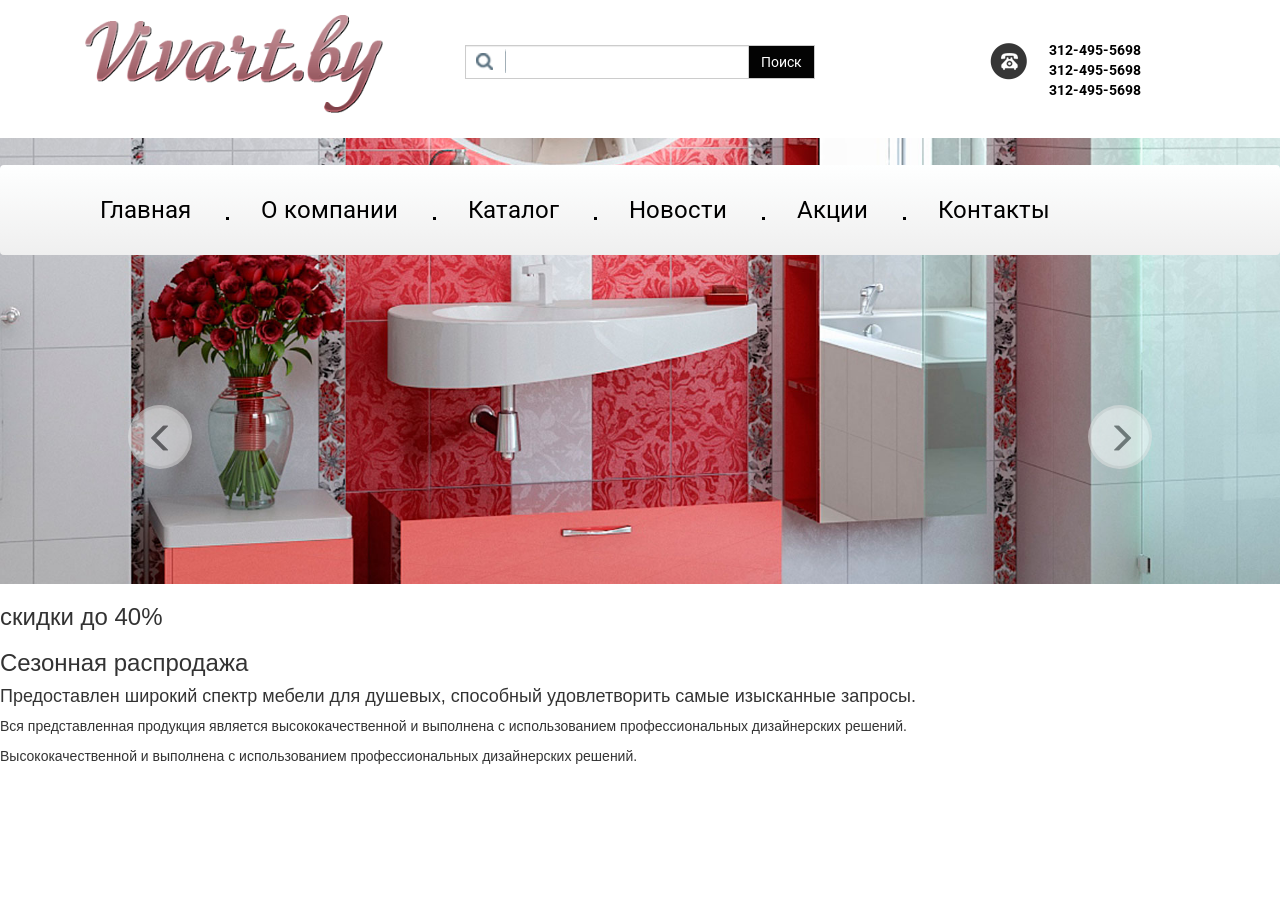
==== index.html @ ce6cdc4a "add class description" ====
<!DOCTYPE html>
<html>
<head>
    <meta charset="utf-8">
    <meta http-equiv="X-UA-Compatible" content="IE=edge,chrome=1"/>
    <meta name="viewport" content="width=device-width, minimum-scale=1.0, maximum-scale=1.0, user-scalable=no"/>
    <title>Главная</title>

    <link rel="stylesheet" href="css/style.css"/>

    <!-- Bootstrap -->
    <link href="node_modules/bootstrap/dist/css/bootstrap.min.css" rel="stylesheet"/>
</head>
<body>
                            <!-- =======start header========= -->
    <header class="container">
        <div class="logo col-lg-4 col-md-4 col-sm-4">
            <img src="img/logo.png" alt="logo">
        </div>
        <div class="search col-lg-4 col-md-4 col-sm-4">
            <div class="input-group">
                <input type="text" class="form-control" placeholder="">
                  <span class="input-group-btn">
                    <button class="btn btn-default" type="button">Поиск</button>
                  </span>
            </div><!-- /input-group -->
        </div>
        <div class="row col-lg-4 col-md-4 col-sm-4 col-xs-12 tel_block">
            <div class="tel_img col-lg-7 col-md-6 col-sm-5 col-xs-2"></div>
            <div class="tel_number col-lg-5 col-md-6 col-sm-7 col-xs-10">
                <a href="tel:+312-495-5698">312-495-5698</a>
                <a href="tel:+312-495-5698">312-495-5698</a>
                <a href="tel:+312-495-5698">312-495-5698</a>
            </div>
        </div>
    </header>
                            <!-- =======end header========= -->
                            <!-- =======start menu========= -->
    <menu>
        <nav class="navbar navbar-default">
            <div class="container-fluid">
                <div class="container">
                    <div class="navbar-header">
                        <button type="button" class="navbar-toggle collapsed" data-toggle="collapse" data-target="#bs-example-navbar-collapse-1">
                            <span class="sr-only">Toggle navigation</span>
                            <span class="icon-bar"></span>
                            <span class="icon-bar"></span>
                            <span class="icon-bar"></span>
                        </button>
                    </div>
                    <div class="collapse navbar-collapse" id="bs-example-navbar-collapse-1">
                        <ul class="nav navbar-nav">
                            <li><a href="#">Главная</a></li>
                            <li><span class="span_dot"></span><a href="#">О компании</a></li>
                            <li><span class="span_dot"></span><a href="#">Каталог</a></li>
                            <li><span class="span_dot"></span><a href="#">Новости</a></li>
                            <li><span class="span_dot"></span><a href="#">Акции</a></li>
                            <li><span class="span_dot"></span><a href="#">Контакты</a></li>
                        </ul>
                    </div><!-- /.navbar-collapse -->
                </div>
            </div><!-- /.container-fluid -->
        </nav>
    </menu>
                            <!-- =======end menu========= -->
                            <!-- =======start slider========= -->
   <div class="slider_content ">
       <div class="slider">
           <div class="slide_item"><img src="img/slider_1.jpg" alt="foto"></div>
           <div class="slide_item"><img src="img/slider_2.jpg" alt="foto"></div>
       </div>
       <div class="sales">
           <h3>скидки до <span>40%</span></h3>
           <h3>Сезонная распродажа</h3>
       </div>
       <section class="description">
           <h4>Предоставлен широкий спектр мебели для душевых, способный удовлетворить самые изысканные запросы.</h4>
           <p>Вся представленная продукция является высококачественной и выполнена с использованием профессиональных дизайнерских решений.</p>
           <p>Высококачественной и выполнена с использованием профессиональных дизайнерских решений.</p>
       </section>
   </div>



</body>
<script src="node_modules/jquery/dist/jquery.min.js"></script>
<script src="node_modules/less/dist/less.min.js"></script>
<script src="node_modules/bootstrap/dist/js/bootstrap.min.js"></script>
<script src="js/owl.carousel.min.js"></script>
<script src="js/js.js"></script>
</html>
---- css/style.css ----
@import url(../css/owl.carousel.css);
@import url(../css/animate.css);
@import url(http://fonts.googleapis.com/css?family=Roboto:400,100,100italic,300,300italic,400italic,500,500italic,700,700italic&subset=latin,cyrillic,cyrillic-ext,latin-ext);
/* http://meyerweb.com/eric/tools/css/reset/
   v2.0 | 20110126
   License: none (public domain)
*/
html,
body,
div,
span,
applet,
object,
iframe,
h1,
h2,
h3,
h4,
h5,
h6,
p,
blockquote,
pre,
a,
abbr,
acronym,
address,
big,
cite,
code,
del,
dfn,
em,
img,
ins,
kbd,
q,
s,
samp,
small,
strike,
strong,
sub,
sup,
tt,
var,
b,
u,
i,
center,
dl,
dt,
dd,
ol,
ul,
li,
fieldset,
form,
label,
legend,
table,
caption,
tbody,
tfoot,
thead,
tr,
th,
td,
article,
aside,
canvas,
details,
embed,
figure,
figcaption,
footer,
header,
menu,
nav,
output,
ruby,
section,
summary,
time,
mark,
audio,
video {
  margin: 0;
  padding: 0;
  border: 0;
  font-size: 100%;
  font: inherit;
  vertical-align: baseline;
}
/* HTML5 display-role reset for older browsers */
article,
aside,
details,
figcaption,
figure,
footer,
header,
menu,
nav,
section {
  display: block;
}
body {
  line-height: 1;
}
ol,
ul {
  list-style: none;
}
blockquote,
q {
  quotes: none;
}
blockquote:before,
blockquote:after,
q:before,
q:after {
  content: '';
  content: none;
}
table {
  border-collapse: collapse;
  border-spacing: 0;
}
header {
  font-family: "Roboto", sans-serif;
  padding-bottom: 25px;
}
header .logo {
  margin-top: 15px;
}
header .logo img {
  width: 85%;
}
header .input-group {
  margin-top: 45px;
}
header .input-group .form-control {
  border-radius: 0;
  background: url("../img/lupa.png") 10px 3px no-repeat;
  text-indent: 30px;
}
header .input-group :focus {
  border-color: #A4666E;
  outline: 0;
  -webkit-box-shadow: inset 0 1px 1px rgba(0, 0, 0, 0.075), 0 0 8px rgba(102, 175, 233, 0.6);
  box-shadow: inset 0 1px 1px rgba(0, 0, 0, 0.075), 0 0 8px #ac7077;
}
header .input-group .btn.btn-default {
  color: #FFF;
  background-color: #030303;
  border-radius: 0;
}
header .input-group:hover {
  color: #FFF;
}
header .tel_block {
  margin-top: 40px;
}
header .tel_block .tel_img {
  height: 40px;
  background: url("../img/tel.png") 160px 3px no-repeat;
}
header .tel_block .tel_number a {
  text-decoration: none;
  font-weight: bold;
  color: #000;
}
menu {
  font-family: "Roboto", sans-serif;
  font-size: 24px;
  position: absolute;
  z-index: 10;
  width: 100%;
  top: 165px;
}
menu .navbar-default {
  background: #feffff;
  background: url([data-uri]);
  background: -moz-linear-gradient(top, #feffff 0%, #efefef 100%);
  background: -webkit-gradient(linear, left top, left bottom, color-stop(0%, #feffff), color-stop(100%, #efefef));
  background: -webkit-linear-gradient(top, #feffff 0%, #efefef 100%);
  background: -o-linear-gradient(top, #feffff 0%, #efefef 100%);
  background: -ms-linear-gradient(top, #feffff 0%, #efefef 100%);
  background: linear-gradient(to bottom, #feffff 0%, #efefef 100%);
  filter: progid:DXImageTransform.Microsoft.gradient(startColorstr='#feffff', endColorstr='#efefef', GradientType=0);
  border: none;
}
menu .navbar-default .navbar-collapse .navbar-nav {
  padding: 20px 0;
}
menu .navbar-default .navbar-collapse .navbar-nav li {
  padding: 0 20px;
}
menu .navbar-default .navbar-collapse .navbar-nav li a {
  color: #000;
}
menu .navbar-default .navbar-collapse .navbar-nav li :hover {
  color: #9a7978;
  text-decoration: underline;
}
menu .navbar-default .navbar-collapse .navbar-nav li:first-child {
  padding-left: 0;
}
menu .navbar-default .navbar-collapse .span_dot {
  height: 3px;
  background: #000;
  display: block;
  width: 3px;
  position: absolute;
  left: 0px;
  bottom: 15px;
}
.owl-nav .owl-prev {
  background: #fff;
  left: 10%;
}
.owl-nav .owl-next {
  background: #fff;
  right: 10%;
}
.owl-nav .arrow {
  height: 64px;
  position: absolute;
  top: 60%;
  width: 64px;
  border: 3px solid rgba(0, 0, 0, 0.1);
  border-radius: 50%;
  opacity: 0.5;
}
.owl-nav :hover {
  opacity: 1;
}
.owl-nav :before {
  font-size: 30px;
  left: 15px;
  position: absolute;
  top: 25%;
}
@media screen and (max-width: 1200px) {
  header {
    /*=== end .tel_block ===*/
  }
  header .logo img {
    width: 100%;
  }
  header .tel_block {
    margin-top: 40px;
  }
  header .tel_block .tel_img {
    height: 40px;
    background: url("../img/tel.png") 100px 3px no-repeat;
  }
  menu {
    font-size: 20px;
  }
  menu .navbar-default .navbar-collapse .navbar-nav li {
    padding: 0 10px;
  }
  /*=== end menu ===*/
}
@media screen and (max-width: 991px) {
  header {
    /*=== end .tel_block ===*/
  }
  header .logo {
    margin-top: 28px;
    text-align: center;
  }
  header .logo img {
    width: 100%;
  }
  header .tel_block {
    margin-top: 40px;
  }
  header .tel_block .tel_img {
    height: 40px;
    background: url("../img/tel.png") 45px 3px no-repeat;
  }
  menu {
    font-size: 18px;
  }
  menu .navbar-default .navbar-collapse .navbar-nav {
    padding: 8px 0;
  }
  menu .navbar-default .navbar-collapse .navbar-nav li {
    padding: 0 8px;
  }
  menu .navbar-default .navbar-collapse .navbar-nav li a {
    padding: 10px;
  }
  menu .navbar-default .navbar-collapse .navbar-nav li:first-child {
    padding-left: 8px;
  }
  /*=== end menu===*/
}
@media screen and (max-width: 768px) {
  header {
    /*=== end .tel_block ===*/
  }
  header .logo img {
    width: auto;
  }
  header .input-group {
    margin-top: 20px;
  }
  header .tel_block {
    margin-top: 40px;
    text-align: center;
  }
  header .tel_block .tel_img {
    height: 40px;
    background: url("../img/tel.png") 70px 3px no-repeat;
  }
  header .tel_block .tel_number a {
    line-height: 40px;
    display: inline-block;
    margin-right: 20px;
  }
  menu {
    font-family: "Roboto", sans-serif;
    font-size: 24px;
    position: relative;
    z-index: 10;
    width: 100%;
    top: 0;
  }
  menu .navbar-default .navbar-collapse .navbar-nav :hover {
    background: #feffff;
    background: url([data-uri]);
    background: -moz-linear-gradient(top, #feffff 0%, #efefef 100%);
    background: -webkit-gradient(linear, left top, left bottom, color-stop(0%, #feffff), color-stop(100%, #efefef));
    background: -webkit-linear-gradient(top, #feffff 0%, #efefef 100%);
    background: -o-linear-gradient(top, #feffff 0%, #efefef 100%);
    background: -ms-linear-gradient(top, #feffff 0%, #efefef 100%);
    background: linear-gradient(to bottom, #feffff 0%, #efefef 100%);
    filter: progid:DXImageTransform.Microsoft.gradient(startColorstr='#feffff', endColorstr='#efefef', GradientType=0);
    border: none;
  }
  menu .navbar-default .navbar-collapse .span_dot {
    display: none;
  }
}
@media screen and (max-width: 481px) {
  header {
    /*=== end .tel_block ===*/
  }
  header .logo img {
    width: 100%;
  }
  header .input-group {
    margin-top: 20px;
  }
  header .tel_block {
    margin-top: 40px;
  }
  header .tel_block .tel_img {
    height: 40px;
    background: url("../img/tel.png") 15px 0px no-repeat;
  }
  header .tel_block .tel_number a {
    line-height: 40px;
  }
  /*=== end header ===*/
  menu {
    font-family: "Roboto", sans-serif;
    font-size: 24px;
    position: relative;
    z-index: 10;
    width: 100%;
    top: 0;
  }
  /*=== end menu ===*/
  .owl-nav .owl-prev {
    background: #fff;
    left: 2%;
  }
  .owl-nav .owl-next {
    background: #fff;
    right: 2%;
  }
  .owl-nav .arrow {
    height: 100%;
    position: absolute;
    top: 0;
    width: 35px;
    border-radius: 0;
    opacity: 0.5;
  }
  .owl-nav :before {
    font-size: 25px;
    left: 0;
    position: absolute;
    top: 40%;
    opacity: 1;
  }
  /*=== end slider ===*/
}
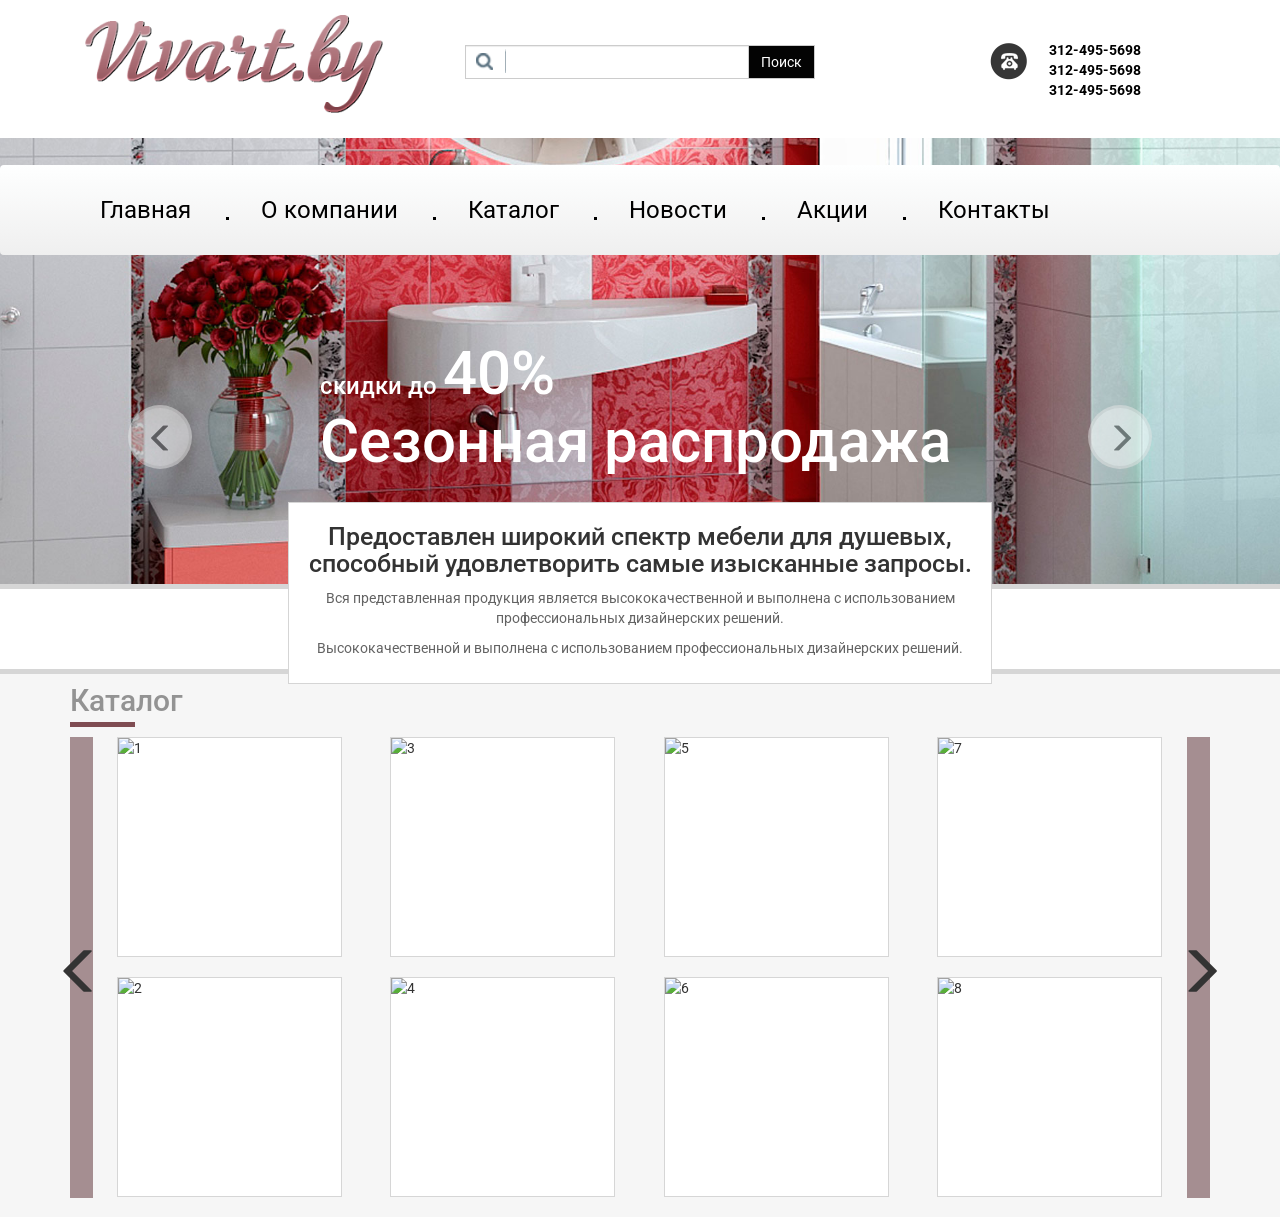
==== commit e69e07f2: "add slider_catalog" ====
--- a/index.html
+++ b/index.html
@@ -80,6 +80,49 @@
        </section>
    </div>
 
+    <div class="container-fluid bg_container">
+         <section class="catalog container">
+           <h4>Каталог</h4>
+             <span class="under_line"></span>
+             <div class="nav_block nav_block_left"></div>
+             <div class="nav_block nav_block_right"></div>
+                  <div class="slider_catalog">
+                     <div>
+                         <div class="slide_item">
+                             <img src="img/item-catalog-1.jpg" alt="1"/>
+                         </div>
+                         <div class="slide_item">
+                             <img src="img/item-catalog-2.jpg" alt="2"/>
+                         </div>
+                     </div>
+                     <div>
+                         <div class="slide_item">
+                             <img src="img/item-catalog-3.jpg" alt="3"/>
+                         </div>
+                         <div class="slide_item">
+                             <img src="img/item-catalog-4.jpg" alt="4"/>
+                         </div>
+                     </div>
+                     <div>
+                         <div class="slide_item">
+                             <img src="img/item-catalog-5.jpg" alt="5"/>
+                         </div>
+                         <div class="slide_item">
+                             <img src="img/item-catalog-6.jpg" alt="6"/>
+                         </div>
+                     </div>
+                     <div>
+                         <div class="slide_item">
+                             <img src="img/item-catalog-7.jpg" alt="7"/>
+                         </div>
+                         <div class="slide_item">
+                             <img src="img/item-catalog-8.jpg" alt="8"/>
+                         </div>
+                     </div>
+                 </div>
+         </section>
+    </div><!--end bg_container and catalog-->
+
 
 
 </body>
--- a/css/style.css
+++ b/css/style.css
@@ -216,15 +216,20 @@
   left: 0px;
   bottom: 15px;
 }
-.owl-nav .owl-prev {
+.slider_content {
+  font-family: "Roboto", sans-serif;
+  position: relative;
+  border-bottom: 5px solid #d6d6d6;
+}
+.slider_content .owl-nav .owl-prev {
   background: #fff;
   left: 10%;
 }
-.owl-nav .owl-next {
+.slider_content .owl-nav .owl-next {
   background: #fff;
   right: 10%;
 }
-.owl-nav .arrow {
+.slider_content .owl-nav .arrow {
   height: 64px;
   position: absolute;
   top: 60%;
@@ -233,14 +238,116 @@
   border-radius: 50%;
   opacity: 0.5;
 }
-.owl-nav :hover {
+.slider_content .owl-nav :hover {
   opacity: 1;
 }
-.owl-nav :before {
+.slider_content .owl-nav :before {
   font-size: 30px;
   left: 15px;
   position: absolute;
   top: 25%;
+}
+.slider_content .sales {
+  position: absolute;
+  bottom: 115px;
+  z-index: 10;
+  left: 25%;
+  color: white;
+  font-size: 40px;
+}
+.slider_content h3 {
+  line-height: 35px;
+}
+.slider_content h3 span {
+  font-size: 60px;
+}
+.slider_content h3:last-child {
+  font-size: 60px;
+}
+.slider_content .description {
+  position: absolute;
+  bottom: -100px;
+  z-index: 10;
+  background: #fff;
+  margin: auto;
+  left: 0;
+  right: 0;
+  width: 55%;
+  padding: 10px 8px 15px 8px;
+  border: 1px solid #d5d5d5;
+}
+.slider_content .description h4 {
+  font-size: 25px;
+  text-align: center;
+}
+.slider_content .description p {
+  font-size: 14px;
+  text-align: center;
+  color: #636363;
+}
+.bg_container {
+  background: #f6f6f6;
+  margin-top: 80px;
+  border-top: 5px solid #d6d6d6;
+}
+.bg_container .catalog {
+  font-family: "Roboto", sans-serif;
+  position: relative;
+}
+.bg_container .catalog h4 {
+  font-size: 30px;
+  color: #939393;
+  margin-bottom: 5px;
+}
+.bg_container .catalog .under_line {
+  display: block;
+  height: 5px;
+  width: 65px;
+  background: #7f4c52;
+}
+.bg_container .catalog .slider_catalog {
+  padding-left: 47px;
+}
+.bg_container .catalog .slider_catalog img {
+  height: 190px;
+  width: 225px;
+}
+.bg_container .catalog .slider_catalog .slide_item {
+  background: #fff;
+  margin: 10px 0 20px 0;
+  height: 220px;
+  width: 225px;
+  border: 1px solid #d6d6d6 ;
+}
+.bg_container .catalog .nav_block {
+  background: #a58e91;
+  position: absolute;
+  top: 63px;
+  height: 85%;
+  width: 2%;
+}
+.bg_container .catalog .nav_block_right {
+  right: 15px;
+}
+.bg_container .catalog .owl-controls .owl-nav .owl-prev {
+  left: -15px;
+  position: absolute;
+  z-index: 10;
+  font-size: 50px;
+  top: 45%;
+}
+.bg_container .catalog .owl-controls .owl-nav :hover {
+  opacity: 0.5;
+}
+.bg_container .catalog .owl-controls .owl-nav .owl-next {
+  right: -15px;
+  position: absolute;
+  z-index: 10;
+  font-size: 50px;
+  top: 45%;
+}
+.bg_container .catalog .owl-controls .owl-nav :hover {
+  opacity: 0.5;
 }
 @media screen and (max-width: 1200px) {
   header {
@@ -263,6 +370,25 @@
     padding: 0 10px;
   }
   /*=== end menu ===*/
+  .slider_content .sales {
+    bottom: 65px;
+    left: 25%;
+    font-size: 40px;
+  }
+  .slider_content h3 {
+    line-height: 35px;
+  }
+  .slider_content h3 span {
+    font-size: 50px;
+  }
+  .slider_content h3:last-child {
+    font-size: 50px;
+  }
+  .slider_content .description {
+    bottom: -125px;
+    width: 70%;
+  }
+  /*=== end slider===*/
 }
 @media screen and (max-width: 991px) {
   header {
@@ -298,6 +424,33 @@
     padding-left: 8px;
   }
   /*=== end menu===*/
+  .slider_content {
+    border-bottom: 5px solid #d6d6d6;
+  }
+  .slider_content .sales {
+    bottom: 235px;
+    left: 25%;
+    font-size: 20px;
+  }
+  .slider_content h3 {
+    line-height: 15px;
+  }
+  .slider_content h3 span {
+    font-size: 30px;
+  }
+  .slider_content h3:last-child {
+    font-size: 30px;
+  }
+  .slider_content .description {
+    position: relative;
+    bottom: 0;
+    width: 100%;
+    border-top: 5px solid #d6d6d6;
+  }
+  .slider_content .description h4 {
+    font-size: 22px;
+  }
+  /*=== end slider===*/
 }
 @media screen and (max-width: 768px) {
   header {
@@ -361,7 +514,7 @@
   }
   header .tel_block .tel_img {
     height: 40px;
-    background: url("../img/tel.png") 15px 0px no-repeat;
+    background: url("../img/tel.png") 15px 0 no-repeat;
   }
   header .tel_block .tel_number a {
     line-height: 40px;
@@ -376,15 +529,15 @@
     top: 0;
   }
   /*=== end menu ===*/
-  .owl-nav .owl-prev {
+  .slider_content .owl-nav .owl-prev {
     background: #fff;
     left: 2%;
   }
-  .owl-nav .owl-next {
+  .slider_content .owl-nav .owl-next {
     background: #fff;
     right: 2%;
   }
-  .owl-nav .arrow {
+  .slider_content .owl-nav .arrow {
     height: 100%;
     position: absolute;
     top: 0;
@@ -392,12 +545,26 @@
     border-radius: 0;
     opacity: 0.5;
   }
-  .owl-nav :before {
+  .slider_content .owl-nav :before {
     font-size: 25px;
     left: 0;
     position: absolute;
     top: 40%;
     opacity: 1;
   }
+  .slider_content .sales {
+    bottom: 20px;
+    left: 25%;
+    font-size: 16px;
+  }
+  .slider_content h3 {
+    line-height: 15px;
+  }
+  .slider_content h3 span {
+    font-size: 20px;
+  }
+  .slider_content h3:last-child {
+    font-size: 20px;
+  }
   /*=== end slider ===*/
 }
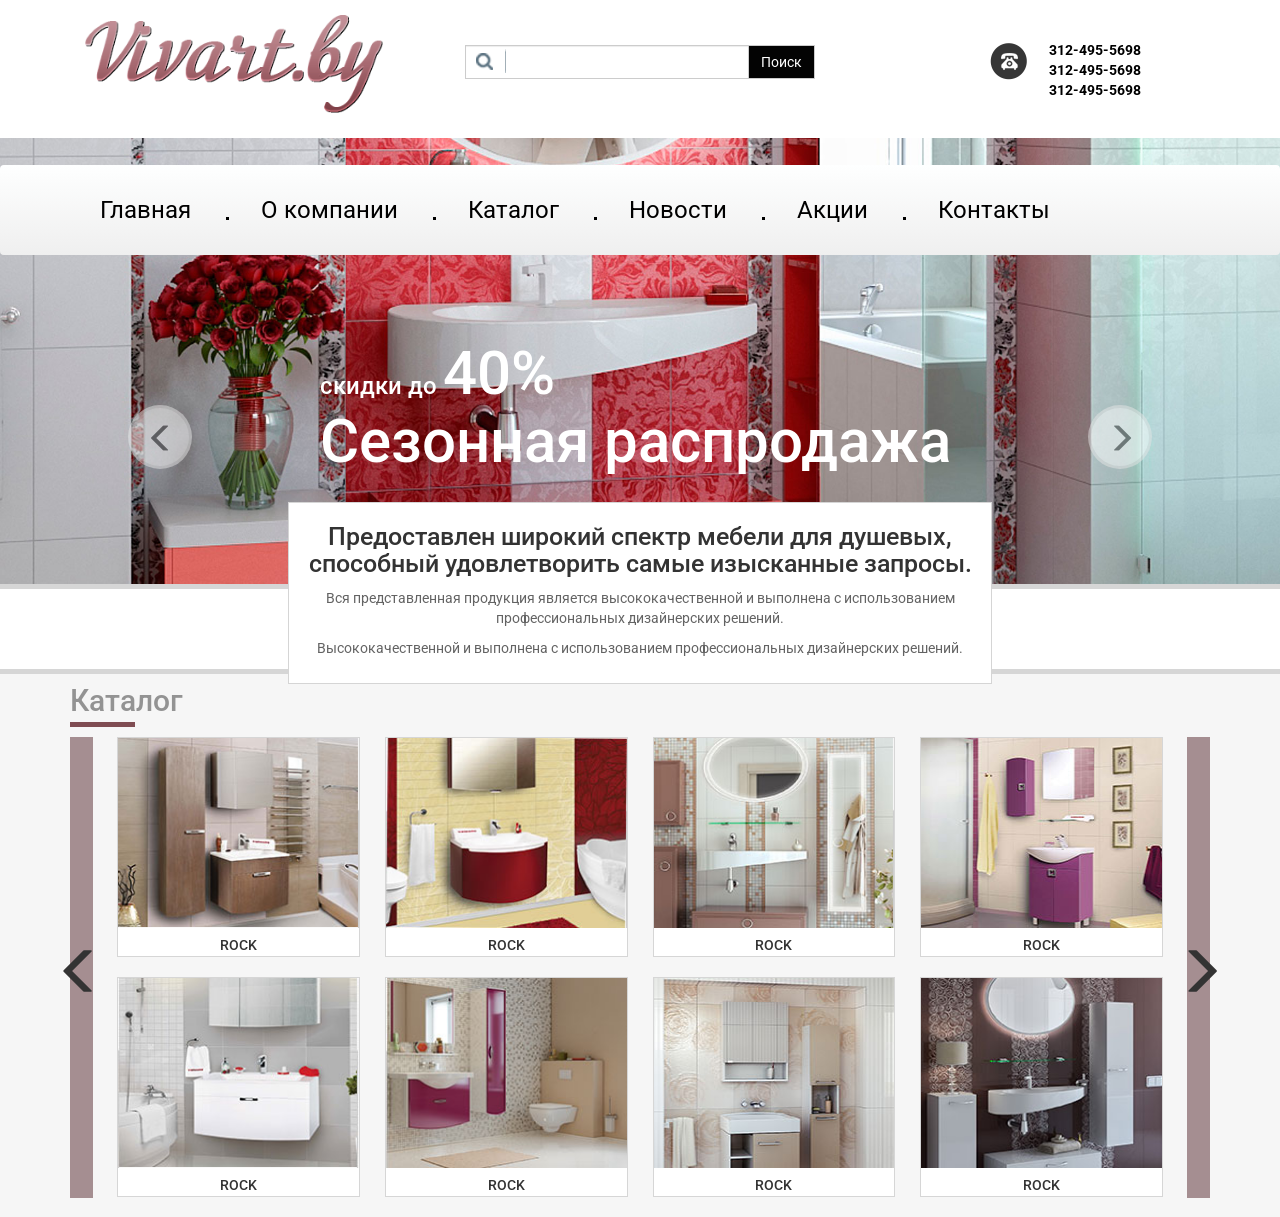
==== commit 69128266: "end catalog" ====
--- a/index.html
+++ b/index.html
@@ -15,7 +15,7 @@
                             <!-- =======start header========= -->
     <header class="container">
         <div class="logo col-lg-4 col-md-4 col-sm-4">
-            <img src="img/logo.png" alt="logo">
+            <img src="img/logo.png" class="img-responsive" alt="logo">
         </div>
         <div class="search col-lg-4 col-md-4 col-sm-4">
             <div class="input-group">
@@ -90,33 +90,41 @@
                      <div>
                          <div class="slide_item">
                              <img src="img/item-catalog-1.jpg" alt="1"/>
+                             <h5>rock</h5>
                          </div>
                          <div class="slide_item">
                              <img src="img/item-catalog-2.jpg" alt="2"/>
+                             <h5>rock</h5>
                          </div>
                      </div>
                      <div>
                          <div class="slide_item">
                              <img src="img/item-catalog-3.jpg" alt="3"/>
+                             <h5>rock</h5>
                          </div>
                          <div class="slide_item">
                              <img src="img/item-catalog-4.jpg" alt="4"/>
+                             <h5>rock</h5>
                          </div>
                      </div>
                      <div>
                          <div class="slide_item">
                              <img src="img/item-catalog-5.jpg" alt="5"/>
+                             <h5>rock</h5>
                          </div>
                          <div class="slide_item">
                              <img src="img/item-catalog-6.jpg" alt="6"/>
+                             <h5>rock</h5>
                          </div>
                      </div>
                      <div>
                          <div class="slide_item">
                              <img src="img/item-catalog-7.jpg" alt="7"/>
+                             <h5>rock</h5>
                          </div>
                          <div class="slide_item">
                              <img src="img/item-catalog-8.jpg" alt="8"/>
+                             <h5>rock</h5>
                          </div>
                      </div>
                  </div>
--- a/css/style.css
+++ b/css/style.css
@@ -306,18 +306,31 @@
   background: #7f4c52;
 }
 .bg_container .catalog .slider_catalog {
-  padding-left: 47px;
+  padding: 0 47px;
 }
 .bg_container .catalog .slider_catalog img {
   height: 190px;
-  width: 225px;
 }
 .bg_container .catalog .slider_catalog .slide_item {
   background: #fff;
-  margin: 10px 0 20px 0;
+  margin: 10px 0 20px;
   height: 220px;
-  width: 225px;
   border: 1px solid #d6d6d6 ;
+}
+.bg_container .catalog .slider_catalog .slide_item h5 {
+  text-align: center;
+  text-transform: uppercase;
+}
+.bg_container .catalog .slider_catalog .hover_item {
+  cursor: pointer;
+  background: #996b70;
+}
+.bg_container .catalog .slider_catalog .img_bg_opacity {
+  opacity: 0.7;
+}
+.bg_container .catalog .slider_catalog .white_color {
+  color: #fff;
+  opacity: 1;
 }
 .bg_container .catalog .nav_block {
   background: #a58e91;
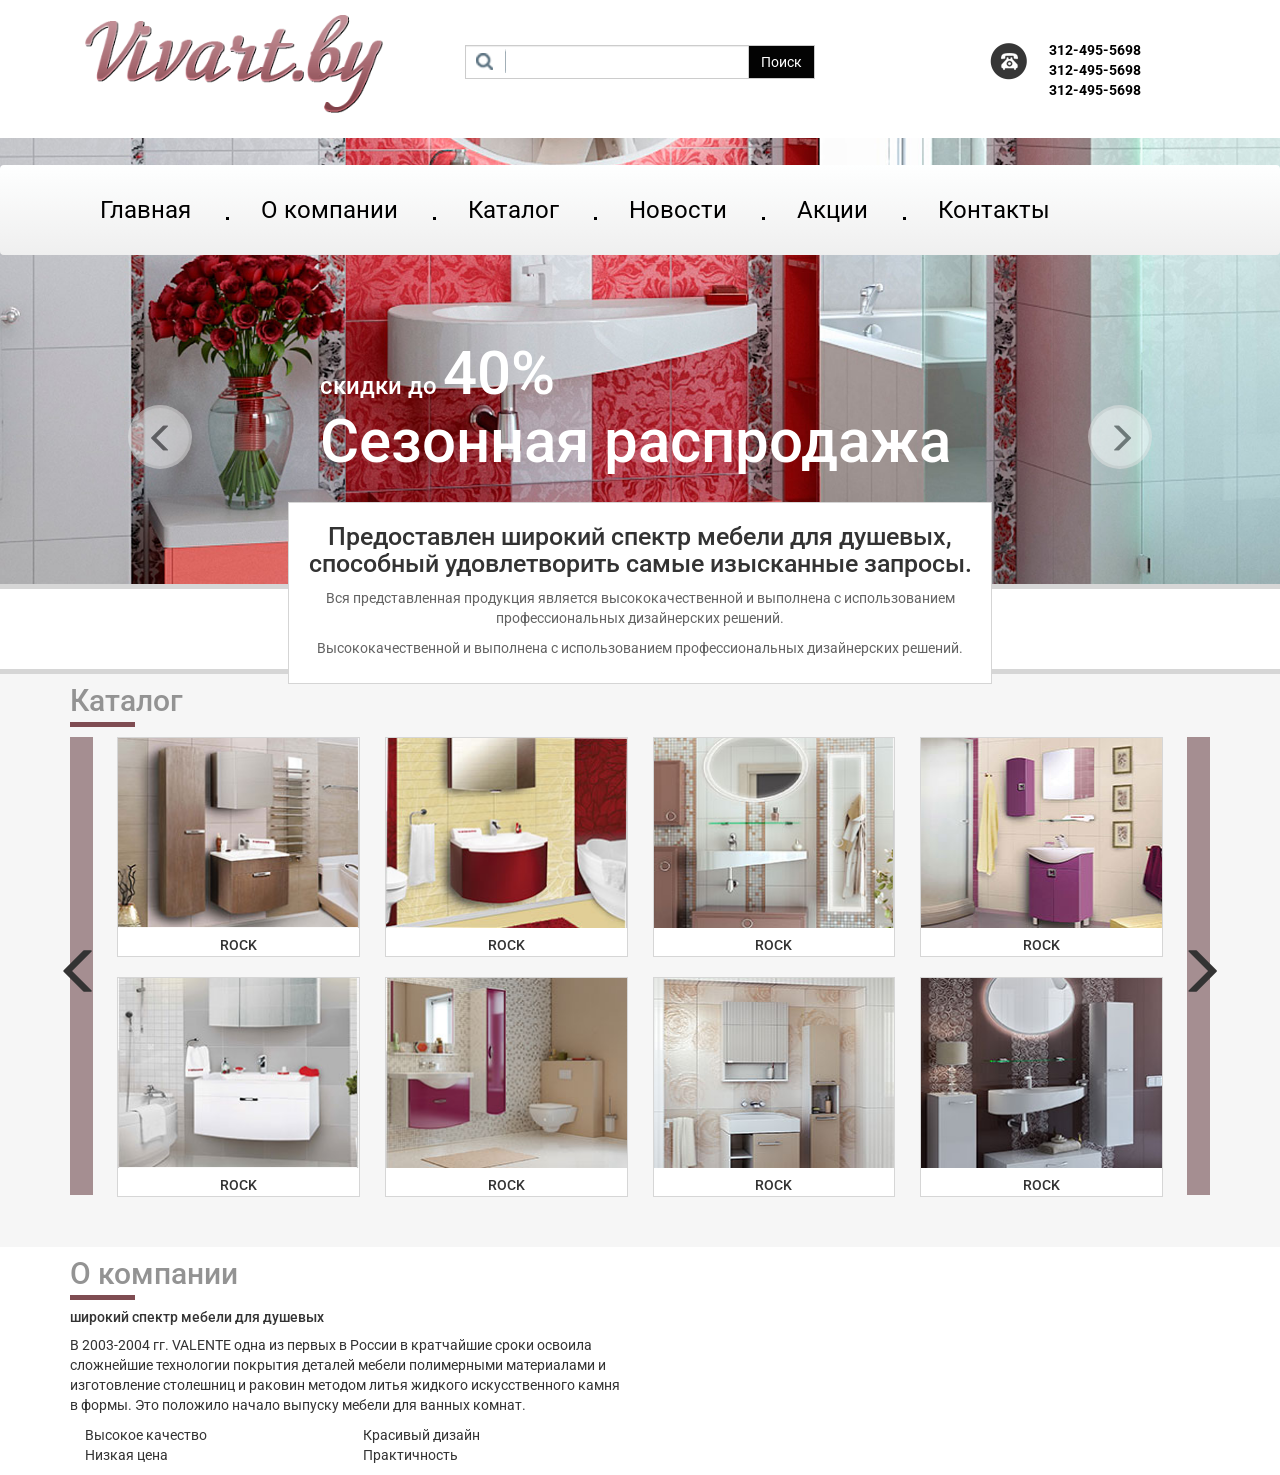
==== commit e26b3a4e: "end catalog" ====
--- a/index.html
+++ b/index.html
@@ -129,9 +129,39 @@
                      </div>
                  </div>
          </section>
-    </div><!--end bg_container and catalog-->
-
-
+    </div>
+                            <!--end bg_container and catalog-->
+                            <!--==== start company =====-->
+    <section class="company">
+        <div class="container">
+            <h4>О компании</h4>
+            <span class="under_line"></span>
+            <div class="row">
+                <div class="col-md-6">
+                    <h5>широкий спектр мебели для душевых</h5>
+                    <p>В 2003-2004 гг. VALENTE одна из первых в России в кратчайшие сроки освоила сложнейшие технологии покрытия деталей мебели полимерными материалами и изготовление столешниц и раковин методом литья жидкого искусственного камня в формы. Это положило начало выпуску мебели для ванных комнат.</p>
+                <div class="row">
+                    <div class="col-md-12">
+                        <div class="col-md-6">
+                            <ul>
+                                <li>Высокое качество</li>
+                                <li>Низкая цена</li>
+                            </ul>
+                        </div>
+                        <div class="col-md-6">
+                            <ul>
+                                <li>Красивый дизайн</li>
+                                <li>Практичность</li>
+                            </ul>
+                        </div>
+                    </div>
+                </div>
+                </div>
+                <div class="col-md-6"></div>
+            </div>
+        </div>
+    </section>
+                            <!--==== end company =====-->
 
 </body>
 <script src="node_modules/jquery/dist/jquery.min.js"></script>
--- a/css/style.css
+++ b/css/style.css
@@ -128,7 +128,6 @@
   border-spacing: 0;
 }
 header {
-  font-family: "Roboto", sans-serif;
   padding-bottom: 25px;
 }
 header .logo {
@@ -172,7 +171,6 @@
   color: #000;
 }
 menu {
-  font-family: "Roboto", sans-serif;
   font-size: 24px;
   position: absolute;
   z-index: 10;
@@ -217,7 +215,6 @@
   bottom: 15px;
 }
 .slider_content {
-  font-family: "Roboto", sans-serif;
   position: relative;
   border-bottom: 5px solid #d6d6d6;
 }
@@ -293,17 +290,7 @@
 .bg_container .catalog {
   font-family: "Roboto", sans-serif;
   position: relative;
-}
-.bg_container .catalog h4 {
-  font-size: 30px;
-  color: #939393;
-  margin-bottom: 5px;
-}
-.bg_container .catalog .under_line {
-  display: block;
-  height: 5px;
-  width: 65px;
-  background: #7f4c52;
+  padding-bottom: 30px;
 }
 .bg_container .catalog .slider_catalog {
   padding: 0 47px;
@@ -336,7 +323,7 @@
   background: #a58e91;
   position: absolute;
   top: 63px;
-  height: 85%;
+  height: 80%;
   width: 2%;
 }
 .bg_container .catalog .nav_block_right {
@@ -581,3 +568,18 @@
   }
   /*=== end slider ===*/
 }
+body {
+  font-family: "Roboto", sans-serif !important;
+}
+body .catalog h4,
+body .company h4 {
+  font-size: 30px;
+  color: #939393;
+  margin-bottom: 5px;
+}
+body .under_line {
+  display: block;
+  height: 5px;
+  width: 65px;
+  background: #7f4c52;
+}
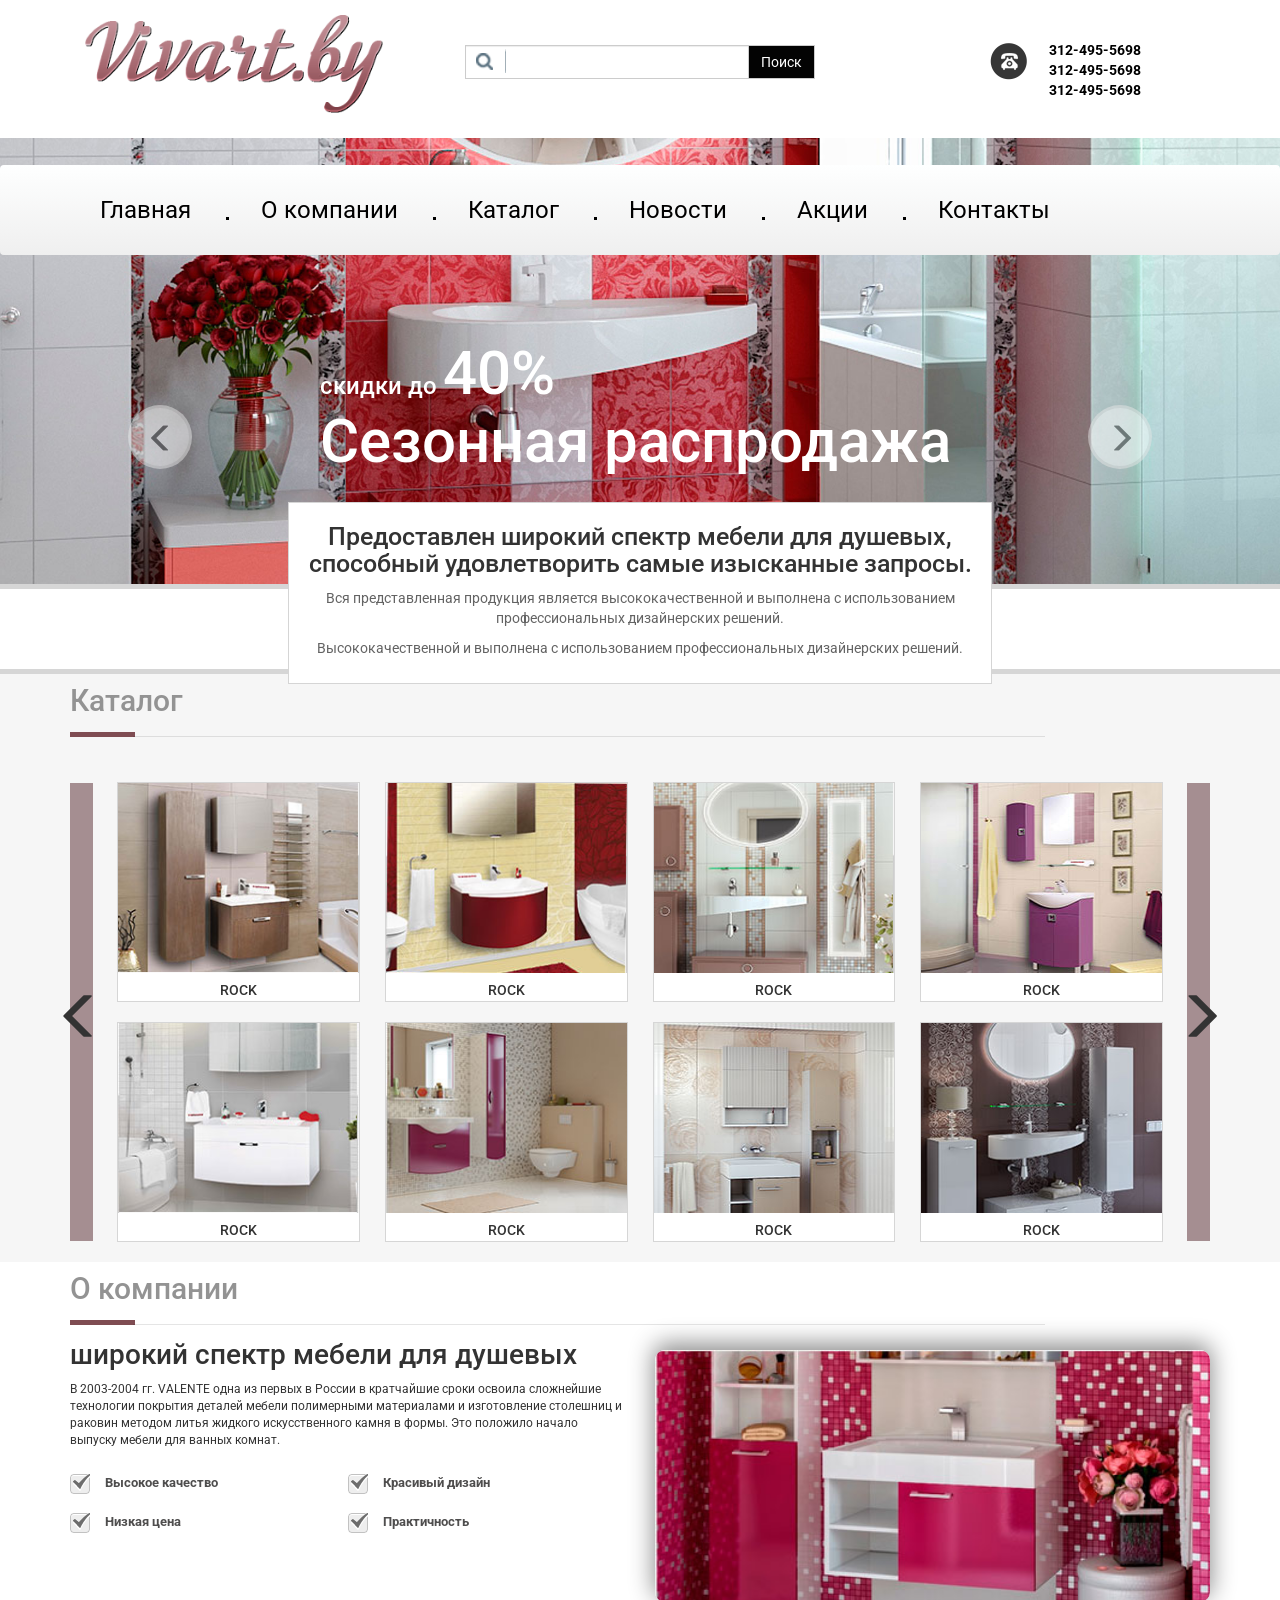
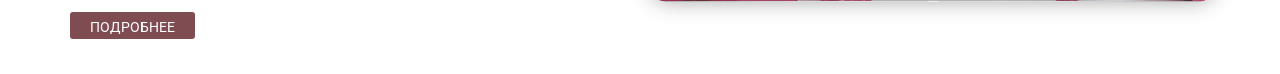
==== commit 0bd4a43e: "company block" ====
--- a/index.html
+++ b/index.html
@@ -84,6 +84,7 @@
          <section class="catalog container">
            <h4>Каталог</h4>
              <span class="under_line"></span>
+             <span class="under_line_long"></span>
              <div class="nav_block nav_block_left"></div>
              <div class="nav_block nav_block_right"></div>
                   <div class="slider_catalog">
@@ -136,29 +137,33 @@
         <div class="container">
             <h4>О компании</h4>
             <span class="under_line"></span>
+            <span class="under_line_long"></span>
             <div class="row">
-                <div class="col-md-6">
+                <div class="col-md-6 company_desc">
                     <h5>широкий спектр мебели для душевых</h5>
                     <p>В 2003-2004 гг. VALENTE одна из первых в России в кратчайшие сроки освоила сложнейшие технологии покрытия деталей мебели полимерными материалами и изготовление столешниц и раковин методом литья жидкого искусственного камня в формы. Это положило начало выпуску мебели для ванных комнат.</p>
-                <div class="row">
-                    <div class="col-md-12">
-                        <div class="col-md-6">
-                            <ul>
-                                <li>Высокое качество</li>
-                                <li>Низкая цена</li>
-                            </ul>
-                        </div>
-                        <div class="col-md-6">
-                            <ul>
-                                <li>Красивый дизайн</li>
-                                <li>Практичность</li>
-                            </ul>
+                    <div class="row">
+                        <div class="col-md-12">
+                            <div class="col-md-6 col-sm-6 col-xs-6 checkbox_block">
+                                <ul>
+                                    <li>Высокое качество</li>
+                                    <li>Низкая цена</li>
+                                </ul>
+                            </div>
+                            <div class="col-md-6 col-sm-6 col-xs-6 checkbox_block">
+                                <ul>
+                                    <li>Красивый дизайн</li>
+                                    <li>Практичность</li>
+                                </ul>
+                            </div>
                         </div>
                     </div>
                 </div>
+                <div class="col-md-6 new">
+                    <img src="img/new.jpg" alt="new"/>
                 </div>
-                <div class="col-md-6"></div>
             </div>
+            <button>Подробнее</button>
         </div>
     </section>
                             <!--==== end company =====-->
--- a/css/style.css
+++ b/css/style.css
@@ -290,10 +290,15 @@
 .bg_container .catalog {
   font-family: "Roboto", sans-serif;
   position: relative;
-  padding-bottom: 30px;
+}
+.bg_container .catalog h4 {
+  font-size: 30px;
+  color: #939393;
+  margin-bottom: 5px;
 }
 .bg_container .catalog .slider_catalog {
   padding: 0 47px;
+  margin-top: 30px;
 }
 .bg_container .catalog .slider_catalog img {
   height: 190px;
@@ -322,8 +327,8 @@
 .bg_container .catalog .nav_block {
   background: #a58e91;
   position: absolute;
-  top: 63px;
-  height: 80%;
+  top: 109px;
+  height: 78%;
   width: 2%;
 }
 .bg_container .catalog .nav_block_right {
@@ -332,7 +337,6 @@
 .bg_container .catalog .owl-controls .owl-nav .owl-prev {
   left: -15px;
   position: absolute;
-  z-index: 10;
   font-size: 50px;
   top: 45%;
 }
@@ -342,12 +346,49 @@
 .bg_container .catalog .owl-controls .owl-nav .owl-next {
   right: -15px;
   position: absolute;
-  z-index: 10;
   font-size: 50px;
   top: 45%;
 }
 .bg_container .catalog .owl-controls .owl-nav :hover {
   opacity: 0.5;
+}
+.company {
+  margin-bottom: 35px;
+}
+.company .company_desc h5 {
+  font-size: 28px;
+}
+.company .company_desc p {
+  font-size: 12px;
+}
+.company .company_desc .checkbox_block {
+  padding-left: 0;
+  margin-top: 15px;
+}
+.company .company_desc .checkbox_block ul li {
+  list-style: none;
+  background: url("../img/checkbox.png") no-repeat;
+  padding: 0 0 20px 35px;
+  font-size: 13px;
+  color: #4f4e4e;
+  font-weight: bold;
+}
+.company .new img {
+  width: 100%;
+  margin-top: 20px;
+  border-radius: 10px;
+  -webkit-box-shadow: 0px -5px 25px 1px #8a8a8a;
+  box-shadow: 0px -5px 25px 1px #8a8a8a;
+}
+.company button {
+  background: #7f4c52;
+  text-transform: uppercase;
+  color: #FFF;
+  border: none;
+  border-radius: 3px;
+  font-size: 14px;
+  padding: 5px 20px 2px;
+  margin-top: 10px;
 }
 @media screen and (max-width: 1200px) {
   header {
@@ -578,8 +619,15 @@
   margin-bottom: 5px;
 }
 body .under_line {
-  display: block;
+  display: inline-block;
   height: 5px;
   width: 65px;
   background: #7f4c52;
 }
+body .under_line_long {
+  display: inline-block;
+  height: 5px;
+  width: 80%;
+  border-bottom: 1px solid rgba(0, 0, 0, 0.1);
+  margin-left: -5px;
+}
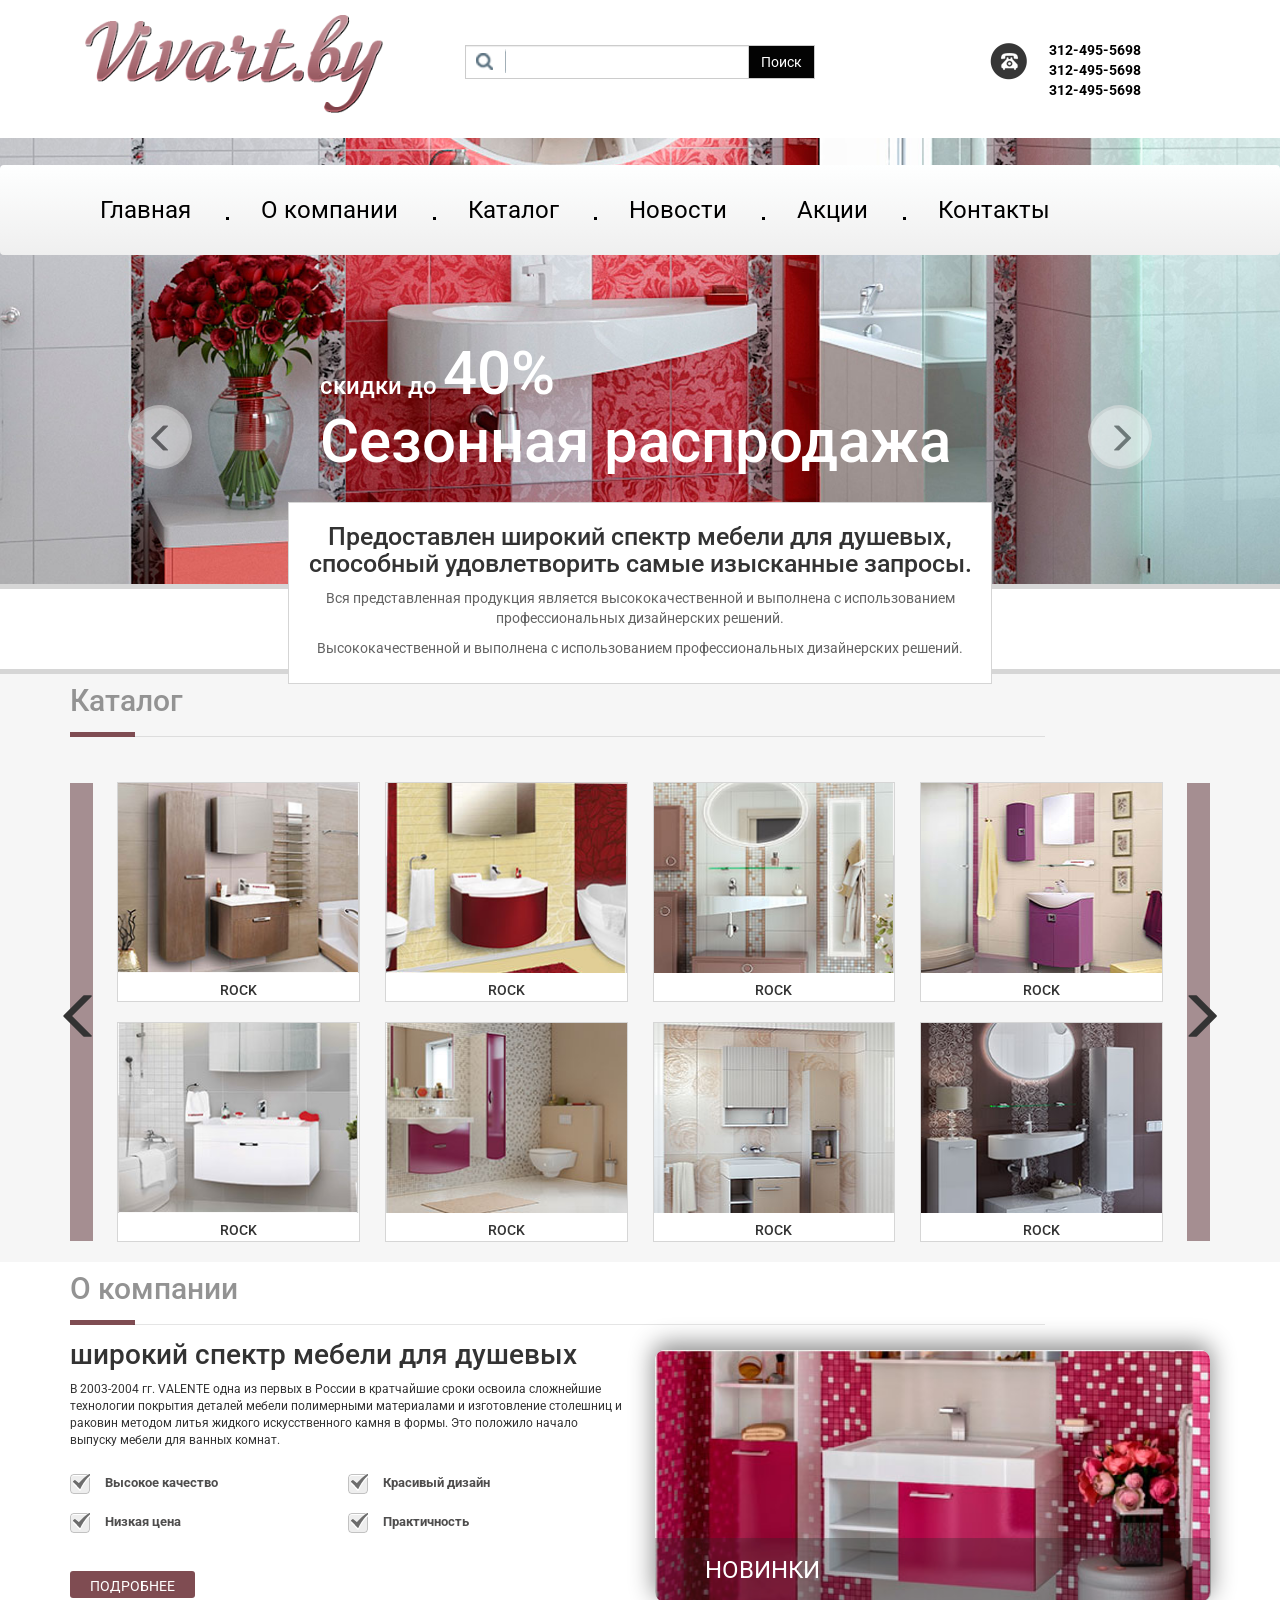
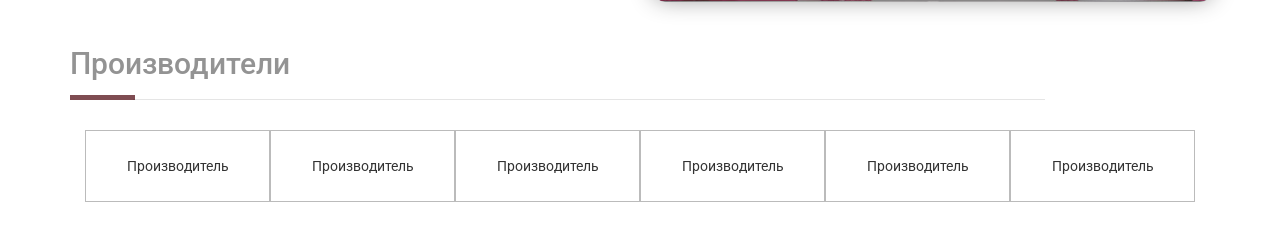
==== commit 4b3c8bce: "конец блока производителей" ====
--- a/index.html
+++ b/index.html
@@ -158,15 +158,38 @@
                             </div>
                         </div>
                     </div>
+                    <button>Подробнее</button>
                 </div>
                 <div class="col-md-6 new">
                     <img src="img/new.jpg" alt="new"/>
+                    <div class="new_hover">
+                        <span>новинки</span>
+                    </div>
                 </div>
             </div>
-            <button>Подробнее</button>
         </div>
     </section>
                             <!--==== end company =====-->
+                            <!--==== start manufacturers =====-->
+    <section class="manufacturers">
+        <div class="container">
+            <h4>Производители</h4>
+            <span class="under_line"></span>
+            <span class="under_line_long"></span>
+            <div class="firms col-md-12">
+                <div class="firm_items col-md-2 col-sm-4">Производитель</div>
+                <div class="firm_items col-md-2 col-sm-4">Производитель</div>
+                <div class="firm_items col-md-2 col-sm-4">Производитель</div>
+                <div class="firm_items col-md-2 col-sm-4">Производитель</div>
+                <div class="firm_items col-md-2 col-sm-4">Производитель</div>
+                <div class="firm_items col-md-2 col-sm-4">Производитель</div>
+            </div>
+        </div>
+    </section>
+                            <!--==== end manufacturers =====-->
+<footer>
+
+</footer>
 
 </body>
 <script src="node_modules/jquery/dist/jquery.min.js"></script>
--- a/css/style.css
+++ b/css/style.css
@@ -373,12 +373,30 @@
   color: #4f4e4e;
   font-weight: bold;
 }
+.company .new {
+  position: relative;
+}
 .company .new img {
   width: 100%;
   margin-top: 20px;
   border-radius: 10px;
   -webkit-box-shadow: 0px -5px 25px 1px #8a8a8a;
   box-shadow: 0px -5px 25px 1px #8a8a8a;
+}
+.company .new_hover {
+  position: absolute;
+  bottom: 0;
+  color: #fff;
+  text-transform: uppercase;
+  font-size: 24px;
+  padding: 15px 0 15px 0px;
+  width: 95%;
+  background: rgba(37, 33, 33, 0.3);
+  border-radius: 0 0 10px 10px;
+}
+.company .new_hover span {
+  margin-left: 50px;
+  cursor: pointer;
 }
 .company button {
   background: #7f4c52;
@@ -389,6 +407,18 @@
   font-size: 14px;
   padding: 5px 20px 2px;
   margin-top: 10px;
+}
+.manufacturers .firms {
+  margin: 25px 0;
+}
+.manufacturers .firms .firm_items {
+  border: 1px solid #bbb;
+  text-align: center;
+  padding: 25px;
+}
+.manufacturers .firms :hover {
+  border: 1px solid #b85662;
+  cursor: pointer;
 }
 @media screen and (max-width: 1200px) {
   header {
@@ -613,7 +643,8 @@
   font-family: "Roboto", sans-serif !important;
 }
 body .catalog h4,
-body .company h4 {
+body .company h4,
+body .manufacturers h4 {
   font-size: 30px;
   color: #939393;
   margin-bottom: 5px;
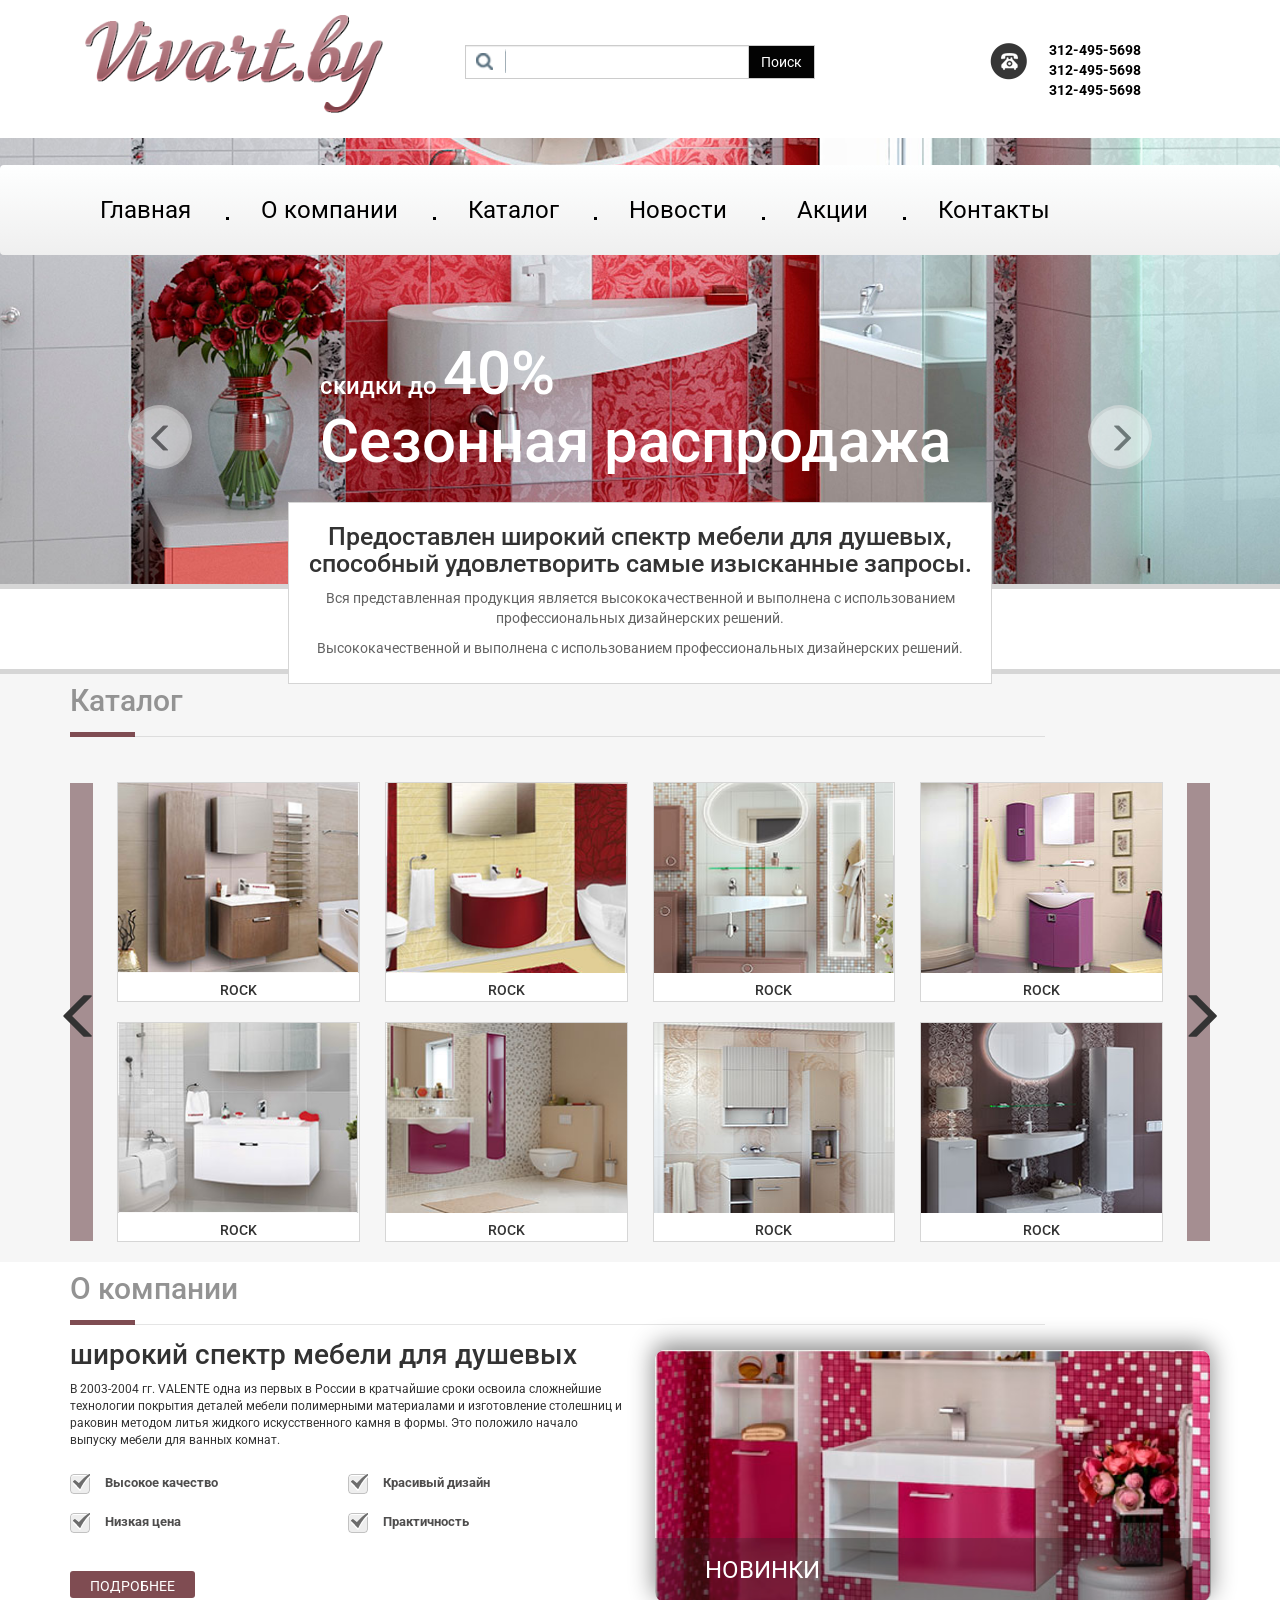
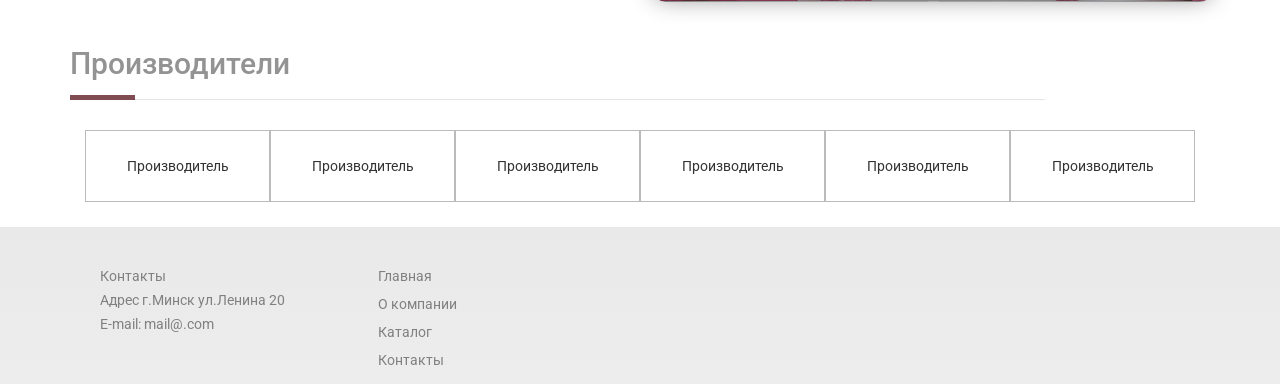
==== commit a51a6fab: "add footer" ====
--- a/index.html
+++ b/index.html
@@ -188,7 +188,31 @@
     </section>
                             <!--==== end manufacturers =====-->
 <footer>
-
+    <div class="container">
+        <div class="first_row_footer col-md-12">
+            <div class="footer_items address_block col-md-3">
+                <span>Контакты</span>
+                <address>
+                    Адрес г.Минск ул.Ленина 20
+                </address>
+                <span>E-mail: mail@.com</span>
+            </div>
+            <div class="footer_items col-md-3">
+                <ul>
+                    <li><a href="#">Главная</a></li>
+                    <li><a href="#">О компании</a></li>
+                    <li><a href="#">Каталог</a></li>
+                    <li><a href="#">Контакты</a></li>
+                </ul>
+            </div>
+            <div class="footer_items col-md-3">
+
+            </div>
+            <div class="footer_items col-md-3">
+
+            </div>
+        </div>
+    </div>
 </footer>
 
 </body>
--- a/css/style.css
+++ b/css/style.css
@@ -420,6 +420,32 @@
   border: 1px solid #b85662;
   cursor: pointer;
 }
+footer {
+  color: #808080;
+  padding-top: 35px;
+  background: #e9e9e9;
+  background: url([data-uri]);
+  background: -moz-linear-gradient(top, #e9e9e9 0%, #ededed 100%);
+  background: -webkit-gradient(linear, left top, left bottom, color-stop(0%, #e9e9e9), color-stop(100%, #ededed));
+  background: -webkit-linear-gradient(top, #e9e9e9 0%, #ededed 100%);
+  background: -o-linear-gradient(top, #e9e9e9 0%, #ededed 100%);
+  background: -ms-linear-gradient(top, #e9e9e9 0%, #ededed 100%);
+  background: linear-gradient(to bottom, #e9e9e9 0%, #ededed 100%);
+  filter: progid:DXImageTransform.Microsoft.gradient(startColorstr='#e9e9e9', endColorstr='#ededed', GradientType=0);
+}
+footer .first_row_footer {
+  line-height: 2;
+}
+footer .first_row_footer .footer_items address {
+  margin-bottom: 0px;
+}
+footer .first_row_footer .footer_items ul li a {
+  text-decoration: none;
+  color: #808080;
+}
+footer .first_row_footer .footer_items ul li :hover {
+  color: #842e2e;
+}
 @media screen and (max-width: 1200px) {
   header {
     /*=== end .tel_block ===*/
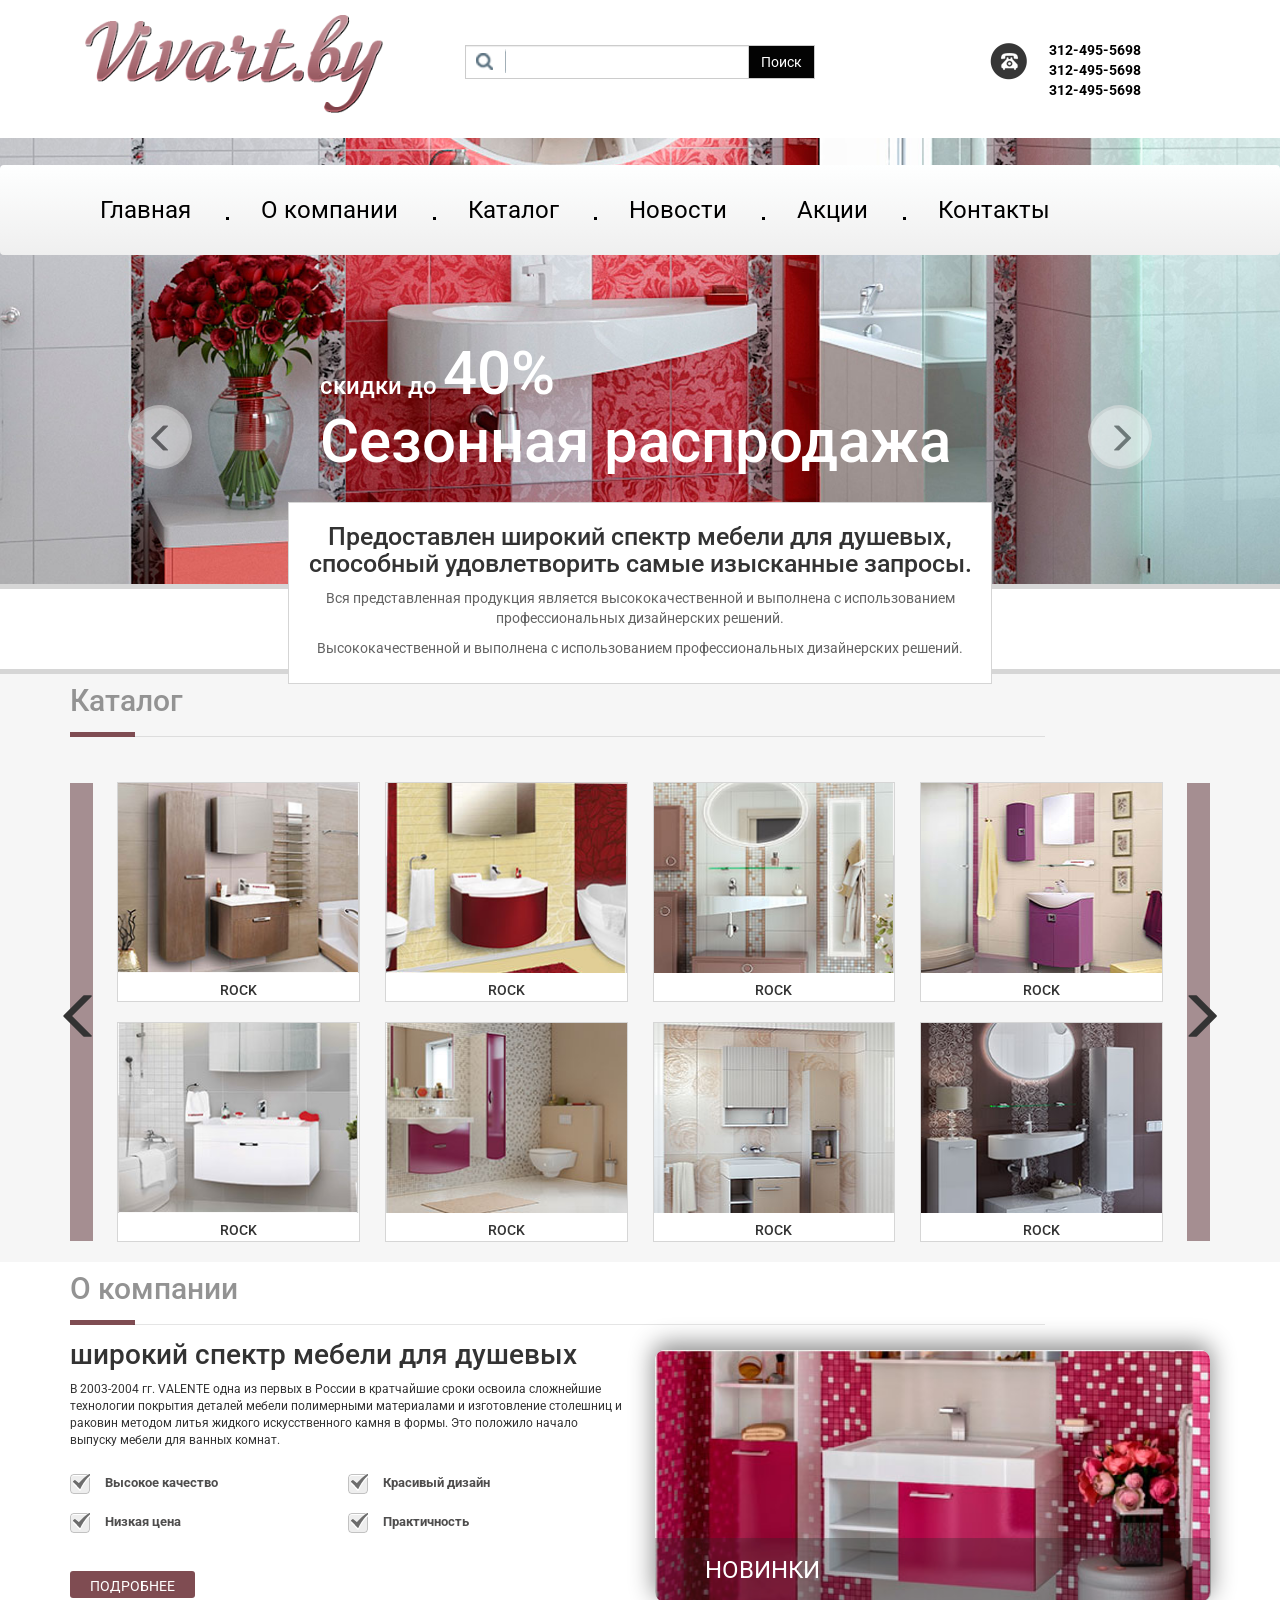
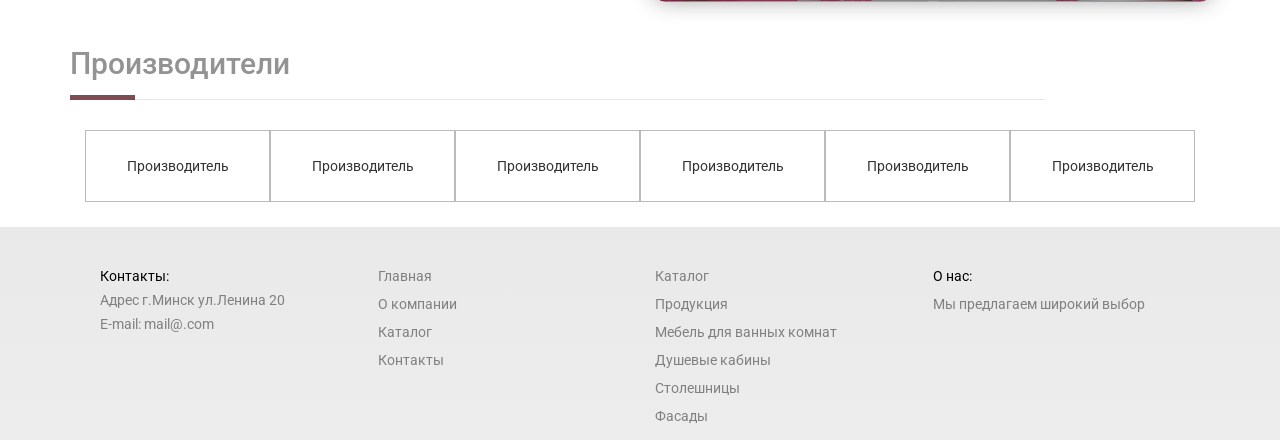
==== commit 75231ff8: "конец главной страницы" ====
--- a/index.html
+++ b/index.html
@@ -26,8 +26,8 @@
             </div><!-- /input-group -->
         </div>
         <div class="row col-lg-4 col-md-4 col-sm-4 col-xs-12 tel_block">
-            <div class="tel_img col-lg-7 col-md-6 col-sm-5 col-xs-2"></div>
-            <div class="tel_number col-lg-5 col-md-6 col-sm-7 col-xs-10">
+            <div class="tel_img col-lg-7 col-md-6 col-sm-5 col-xs-3"></div>
+            <div class="tel_number col-lg-5 col-md-6 col-sm-7 col-xs-9">
                 <a href="tel:+312-495-5698">312-495-5698</a>
                 <a href="tel:+312-495-5698">312-495-5698</a>
                 <a href="tel:+312-495-5698">312-495-5698</a>
@@ -177,27 +177,27 @@
             <span class="under_line"></span>
             <span class="under_line_long"></span>
             <div class="firms col-md-12">
-                <div class="firm_items col-md-2 col-sm-4">Производитель</div>
-                <div class="firm_items col-md-2 col-sm-4">Производитель</div>
-                <div class="firm_items col-md-2 col-sm-4">Производитель</div>
-                <div class="firm_items col-md-2 col-sm-4">Производитель</div>
-                <div class="firm_items col-md-2 col-sm-4">Производитель</div>
-                <div class="firm_items col-md-2 col-sm-4">Производитель</div>
+                <div class="firm_items col-md-2 col-sm-4 col-xs-6">Производитель</div>
+                <div class="firm_items col-md-2 col-sm-4 col-xs-6">Производитель</div>
+                <div class="firm_items col-md-2 col-sm-4 col-xs-6">Производитель</div>
+                <div class="firm_items col-md-2 col-sm-4 col-xs-6">Производитель</div>
+                <div class="firm_items col-md-2 col-sm-4 col-xs-6">Производитель</div>
+                <div class="firm_items col-md-2 col-sm-4 col-xs-6">Производитель</div>
             </div>
         </div>
     </section>
                             <!--==== end manufacturers =====-->
 <footer>
     <div class="container">
-        <div class="first_row_footer col-md-12">
-            <div class="footer_items address_block col-md-3">
-                <span>Контакты</span>
+        <div class="first_row_footer col-md-12 col-sm-12">
+            <div class="footer_items address_block col-md-3 col-sm-6 col-xs-6">
+                <span>Контакты:</span>
                 <address>
                     Адрес г.Минск ул.Ленина 20
                 </address>
                 <span>E-mail: mail@.com</span>
             </div>
-            <div class="footer_items col-md-3">
+            <div class="footer_items col-md-3 col-sm-6 col-xs-6">
                 <ul>
                     <li><a href="#">Главная</a></li>
                     <li><a href="#">О компании</a></li>
@@ -205,11 +205,19 @@
                     <li><a href="#">Контакты</a></li>
                 </ul>
             </div>
-            <div class="footer_items col-md-3">
-
-            </div>
-            <div class="footer_items col-md-3">
-
+            <div class="footer_items col-md-3 col-sm-6 col-xs-6">
+                <ul>
+                    <li><a href="#">Каталог</a></li>
+                    <li><a href="#">Продукция</a></li>
+                    <li><a href="#">Мебель для ванных комнат</a></li>
+                    <li><a href="#">Душевые кабины</a></li>
+                    <li><a href="#">Столешницы</a></li>
+                    <li><a href="#">Фасады</a></li>
+                </ul>
+            </div>
+            <div class="footer_items col-md-3 col-sm-6 col-xs-6">
+                <span>О нас:</span>
+                <p>Мы предлагаем широкий выбор</p>
             </div>
         </div>
     </div>
--- a/css/style.css
+++ b/css/style.css
@@ -436,6 +436,9 @@
 footer .first_row_footer {
   line-height: 2;
 }
+footer .first_row_footer .footer_items span:first-child {
+  color: #000;
+}
 footer .first_row_footer .footer_items address {
   margin-bottom: 0px;
 }
@@ -486,6 +489,11 @@
     width: 70%;
   }
   /*=== end slider===*/
+  /*=== start catalog===*/
+  .bg_container .catalog {
+    margin-top: 30px;
+  }
+  /*=== end catalog===*/
 }
 @media screen and (max-width: 991px) {
   header {
@@ -548,12 +556,32 @@
     font-size: 22px;
   }
   /*=== end slider===*/
+  /*=== start catalog===*/
+  .bg_container {
+    margin-top: 0;
+  }
+  .bg_container .catalog {
+    margin-top: 10px;
+  }
+  /*=== end catalog===*/
+  /*=== start company===*/
+  .company .new img {
+    margin-top: 50px;
+  }
+  /*=== end company===*/
+  /*=== start manufacturers===*/
+  .manufacturers {
+    margin-bottom: 20px;
+  }
+  /*=== end manufacturers===*/
 }
 @media screen and (max-width: 768px) {
   header {
     /*=== end .tel_block ===*/
   }
   header .logo img {
+    height: 50px;
+    margin: 0 auto;
     width: auto;
   }
   header .input-group {
@@ -565,7 +593,7 @@
   }
   header .tel_block .tel_img {
     height: 40px;
-    background: url("../img/tel.png") 70px 3px no-repeat;
+    background: url("../img/tel.png") 60px 3px no-repeat;
   }
   header .tel_block .tel_number a {
     line-height: 40px;
@@ -579,6 +607,7 @@
     z-index: 10;
     width: 100%;
     top: 0;
+    border-top: 1px solid rgba(192, 191, 191, 0.34);
   }
   menu .navbar-default .navbar-collapse .navbar-nav :hover {
     background: #feffff;
@@ -600,13 +629,11 @@
   header {
     /*=== end .tel_block ===*/
   }
-  header .logo img {
-    width: 100%;
-  }
   header .input-group {
     margin-top: 20px;
   }
   header .tel_block {
+    display: none;
     margin-top: 40px;
   }
   header .tel_block .tel_img {
